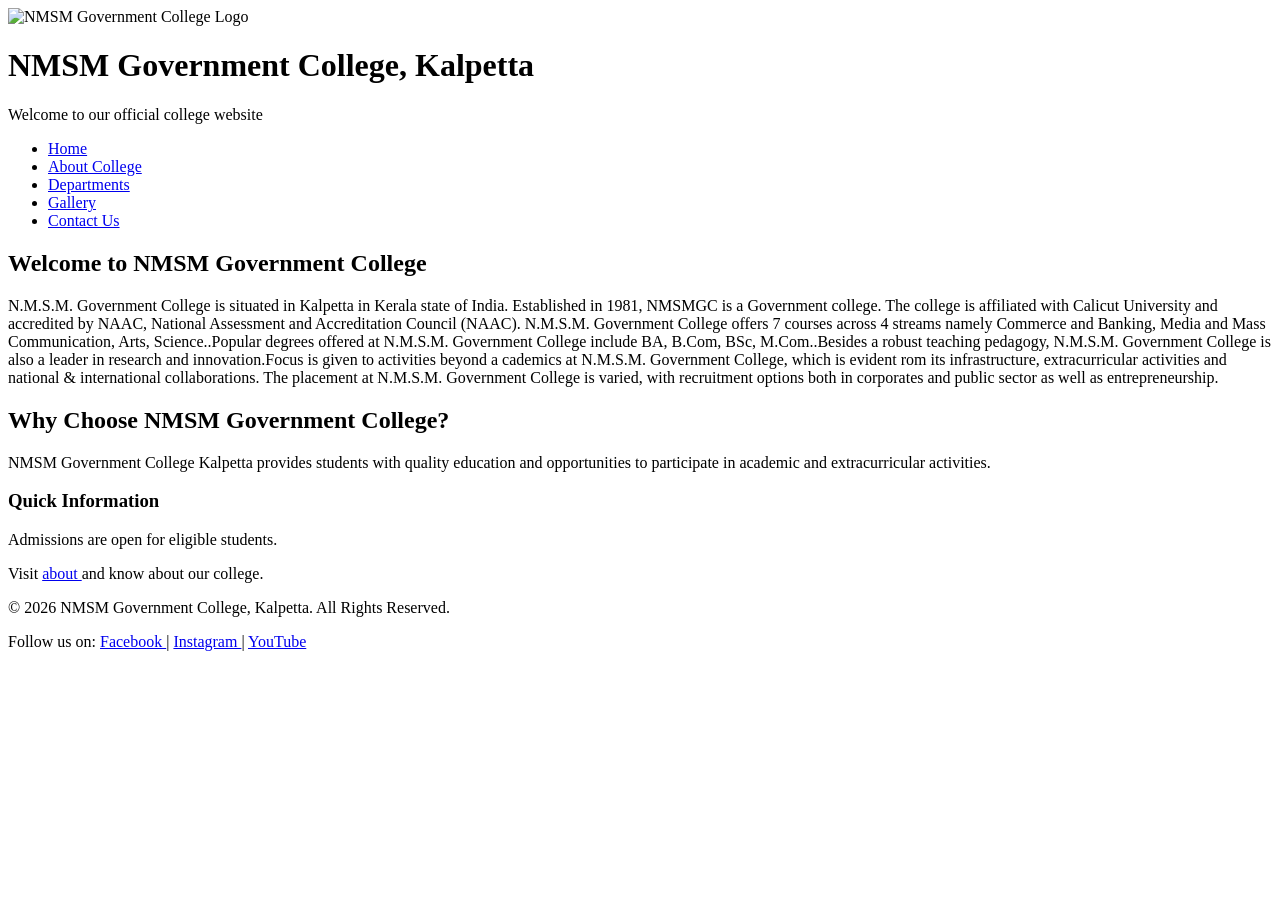
==== index.html @ 3bb896c2 "Add files via upload" ====
<!DOCTYPE html>
<html lang="en">

<head>

    <meta charset="UTF-8">

    <meta name="viewport"
          content="width=device-width, initial-scale=1.0">

    <title>NMSM Government College, Kalpetta</title>

    <link rel="stylesheet"
          href="css/style.css">

</head>

    <header>

        <img src="images/college-logo.png"
             alt="NMSM Government College Logo"
             class="logo">

        <h1>NMSM Government College, Kalpetta</h1>

        <p>
            Welcome to our official college website
        </p>

    </header>


    <nav>

        <ul>

            <li>
                <a href="index.html">
                    Home
                </a>
            </li>

            <li>
                <a href="about.html">
                    About College
                </a>
            </li>

            <li>
                <a href="departments.html">
                    Departments
                </a>
            </li>

            <li>
                <a href="gallery.html">
                    Gallery
                </a>
            </li>

            <li>
                <a href="contact.html">
                    Contact Us
                </a>
            </li>

        </ul>

    </nav>


    <main>

        <section>

           <h2 id="welcome-heading">
              Welcome to NMSM Government College
           </h2>

           <p>
               N.M.S.M. Government College is situated 
               in Kalpetta in Kerala state of India. Established
               in 1981, NMSMGC is a Government college. The college
                is affiliated with Calicut University and accredited
                by NAAC, National Assessment and Accreditation Council
               (NAAC). N.M.S.M. Government College offers 7 courses 
               across 4 streams namely Commerce and Banking, Media and 
               Mass Communication, Arts, Science..Popular degrees 
               offered at N.M.S.M. Government College include BA,
                B.Com, BSc, M.Com..Besides a robust teaching pedagogy,
                N.M.S.M. Government College is also a leader in research 
                and innovation.Focus is given to activities beyond a
                cademics at N.M.S.M. Government College, which is evident
                rom its infrastructure, extracurricular activities
               and national & international collaborations. The placement 
               at N.M.S.M. Government College is varied, with recruitment
                options both in corporates and public sector as well as
                 entrepreneurship.
           </p>


        </section>


       <article>

            <h2 >
              Why Choose NMSM Government College?
            </h2>

            <p>
                 NMSM Government College Kalpetta provides students with
                 quality education and opportunities to participate in
                 academic and extracurricular activities.
            </p>

        </article>


        <aside>

            <h3>
                Quick Information
            </h3>

            <p>
                Admissions are open for eligible students.
            </p>

            <p>
                Visit
                <a href="about.html">
                    about
                </a>
                and know about our college.
            </p>

        </aside>

    </main>


    <footer>

        <p>
            &copy; 2026 NMSM Government College, Kalpetta.
            All Rights Reserved.
        </p>

        <p>
            Follow us on:

            <a href="#">
                Facebook
            </a>

            |

            <a href="#">
                Instagram
            </a>

            |

            <a href="#">
                YouTube
            </a>

        </p>

    </footer>


</body>

</html>
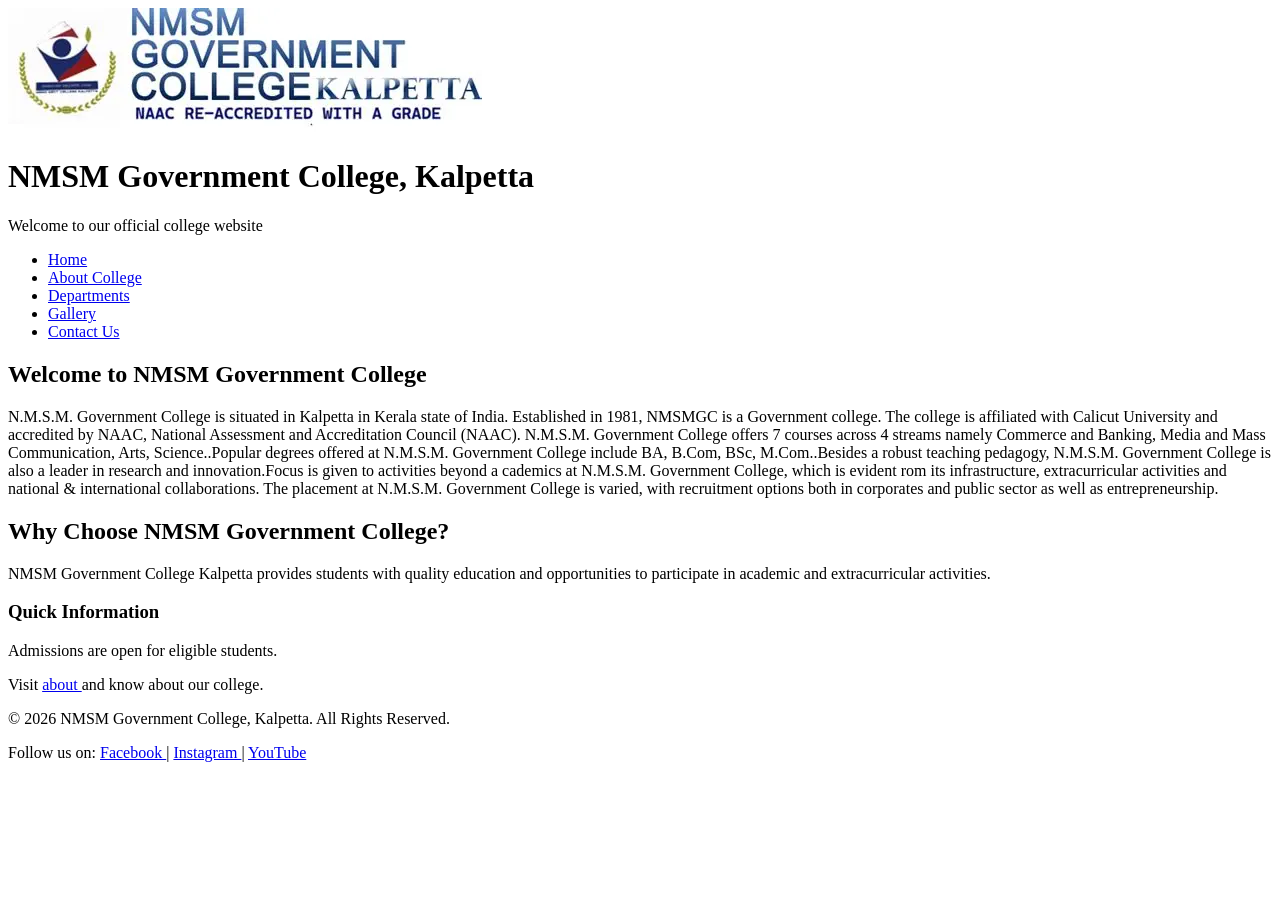
==== commit c28eff14: "Update index.html" ====
--- a/index.html
+++ b/index.html
@@ -18,7 +18,7 @@
 
     <header>
 
-        <img src="images/college-logo.png"
+        <img src="college-logo.png"
              alt="NMSM Government College Logo"
              class="logo">
 
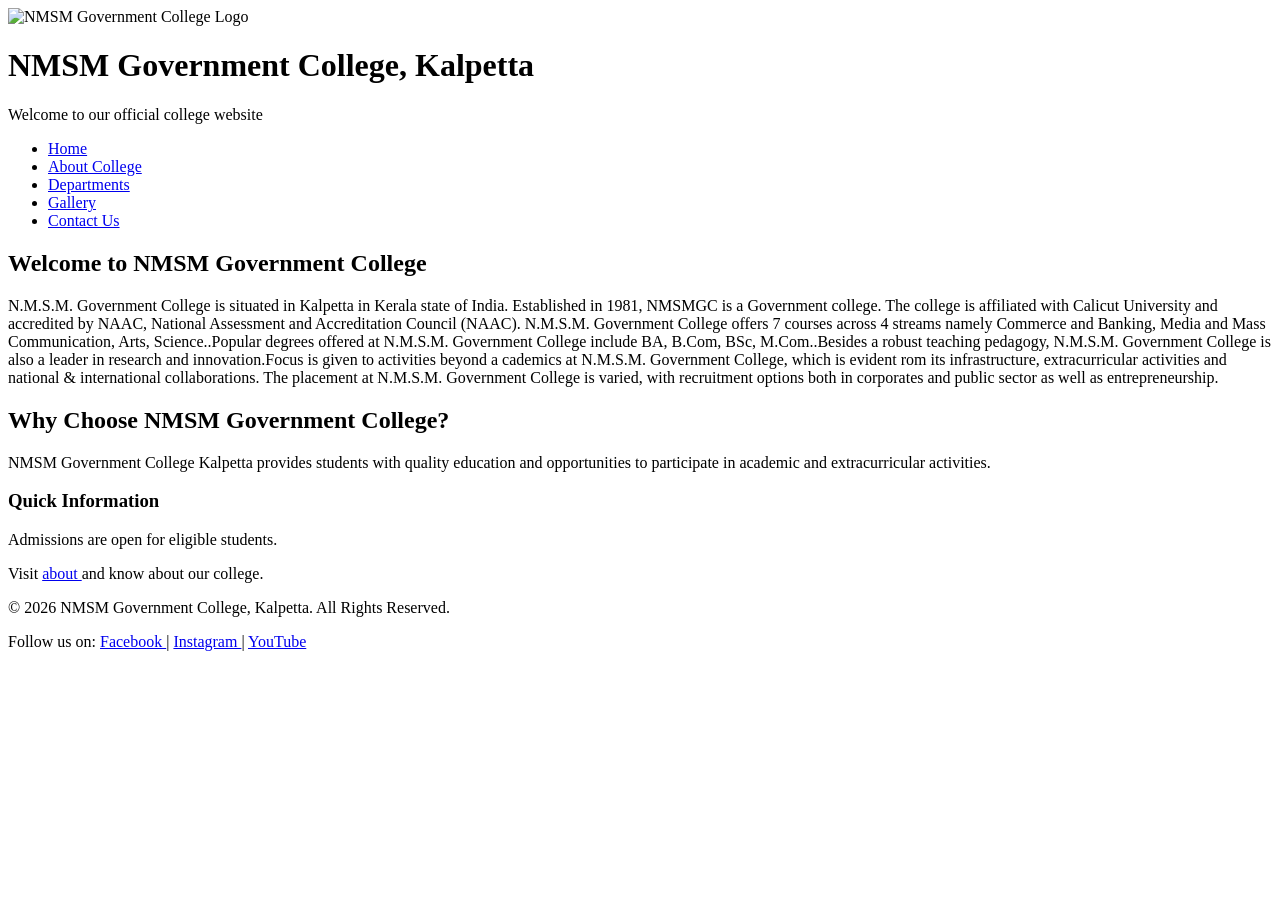
==== commit 166d4ca4: "Add files via upload" ====
--- a/index.html
+++ b/index.html
@@ -18,7 +18,7 @@
 
     <header>
 
-        <img src="college-logo.png"
+        <img src="images/college-logo.png"
              alt="NMSM Government College Logo"
              class="logo">
 
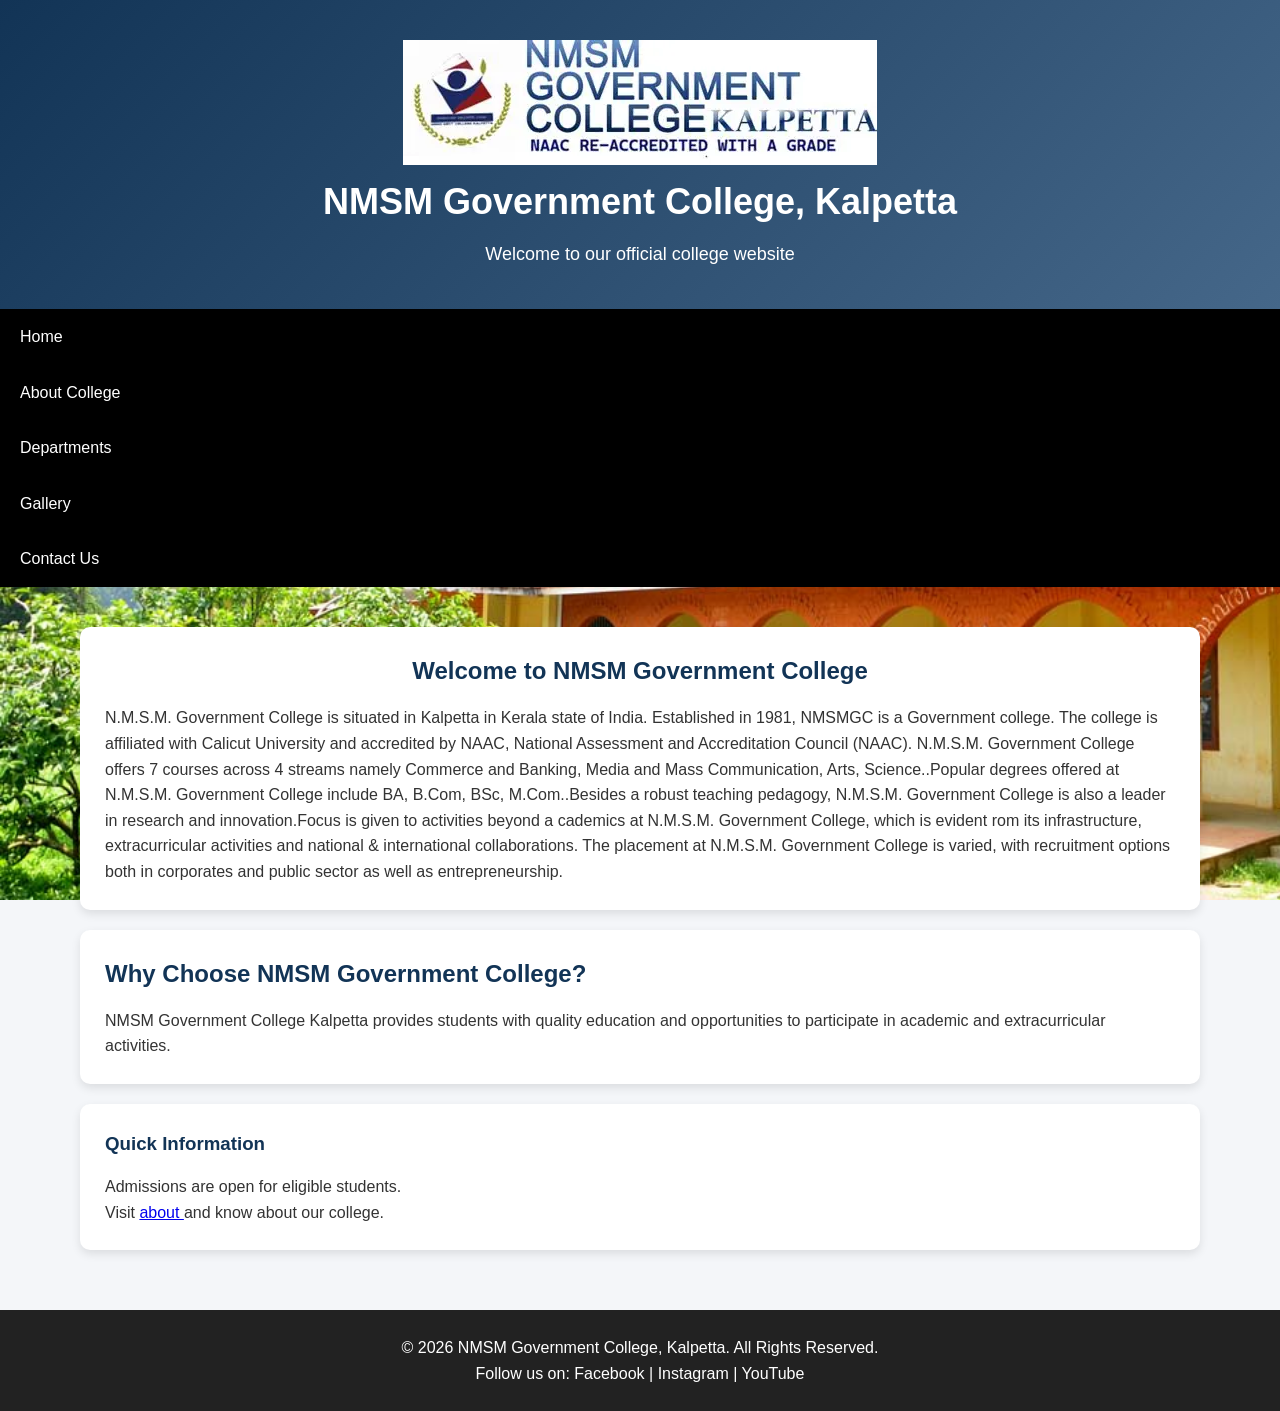
==== commit d8cacae0: "Update index.html" ====
--- a/index.html
+++ b/index.html
@@ -12,13 +12,13 @@
     <title>NMSM Government College, Kalpetta</title>
 
     <link rel="stylesheet"
-          href="css/style.css">
+          href="style.css">
 
 </head>
 
     <header>
 
-        <img src="images/college-logo.png"
+        <img src="college-logo.png"
              alt="NMSM Government College Logo"
              class="logo">
 
--- a/style.css
+++ b/style.css
@@ -0,0 +1,205 @@
+/* Reset default browser spacing */
+* {
+    margin: 0;
+    padding: 0;
+    box-sizing: border-box;
+}
+
+/* General body styling */
+body {
+    font-family: Arial, sans-serif;
+    background-color: #f4f6f9;
+    color: #333;
+    line-height: 1.6;
+}
+
+/* Header */
+header {
+    background: linear-gradient(to right, #123456, #2563eb);
+    color: white;
+    text-align: center;
+    padding: 40px 20px;
+}
+
+header h1 {
+    font-size: 36px;
+    margin-bottom: 10px;
+}
+
+header p {
+    font-size: 18px;
+}
+nav {
+    background-color:black;
+}
+
+/* Navigation list */
+nav ul {
+    list-style: none;
+}
+
+/* Navigation links */
+nav ul li a {
+    color: white;
+    text-decoration: none;
+    padding: 15px 20px;
+    display: block;
+    transition: 0.3s;
+}
+
+
+/* Main content */
+main {
+    padding: 40px;
+    max-width: 1200px;
+    margin: auto;
+}
+
+/* Section, Article and Aside */
+section,
+article,
+aside {
+    background-color: white;
+    padding: 25px;
+    margin-bottom: 20px;
+    border-radius: 10px;
+    box-shadow: 0 4px 10px rgba(0, 0, 0, 0.1);
+}
+
+/* Headings */
+section h2,
+article h2,
+aside h3 {
+    color: #123456;
+    margin-bottom: 15px;
+}
+
+/* Footer */
+footer {
+    background-color: #222;
+    color: white;
+    text-align: center;
+    padding: 25px;
+}
+
+footer a {
+    color: white;
+    text-decoration: none;
+}
+
+footer a:hover {
+    text-decoration: underline;
+}table {
+    width: 100%;
+    border-collapse: collapse;
+    margin-top: 25px;
+}
+
+caption {
+    font-size: 24px;
+    font-weight: bold;
+    margin-bottom: 15px;
+}
+
+th,
+td {
+    border: 1px solid #333;
+    padding: 12px;
+    text-align: center;
+}
+
+thead {
+    background-color: #123456;
+    color: white;
+}
+
+tbody tr:hover {
+    background-color: #eef4ff;
+}
+
+tfoot {
+    background-color: #ddd;
+    font-style: italic;
+}
+/* Gallery */
+
+.gallery-container figure {
+    background-color: white;
+    padding: 10px;
+    border-radius: 10px;
+    box-shadow: 0 4px 10px rgba(0, 0, 0, 0.1);
+    text-align: center;
+}
+
+.gallery-container img {
+    width: 100%;
+    height: 300px;
+    object-fit: contain;
+    border-radius: 8px;
+}
+
+figcaption {
+    padding: 10px;
+    font-weight: bold;
+}
+
+/* Contact Form */
+
+form {
+    max-width: 700px;
+    margin: auto;
+}
+
+form label {
+    font-weight: bold;
+}
+
+input,
+select,
+textarea {
+    width: 100%;
+    padding: 10px;
+    margin-top: 5px;
+    border: 1px solid #ccc;
+    border-radius: 5px;
+}
+
+input[type="radio"],
+input[type="checkbox"] {
+    width: auto;
+}
+
+input[type="file"] {
+    border: none;
+}
+
+button {
+    background-color: #123456;
+    color: white;
+    padding: 12px 25px;
+    border: none;
+    border-radius: 5px;
+    cursor: pointer;
+    margin-right: 10px;
+    transition: 0.3s;
+}
+
+button:hover {
+    background-color: #2563eb;
+    transform: scale(1.05);
+}
+#welcome-heading {
+    text-align: center;
+}
+body {
+    background-image: url("campus.jpg");
+    background-size: cover;
+    background-attachment: fixed;
+}
+header {
+    background: linear-gradient(135deg, #123456, #456789);
+}
+body {
+    background-image: url("campus.jpg");
+    background-size: cover;
+}
